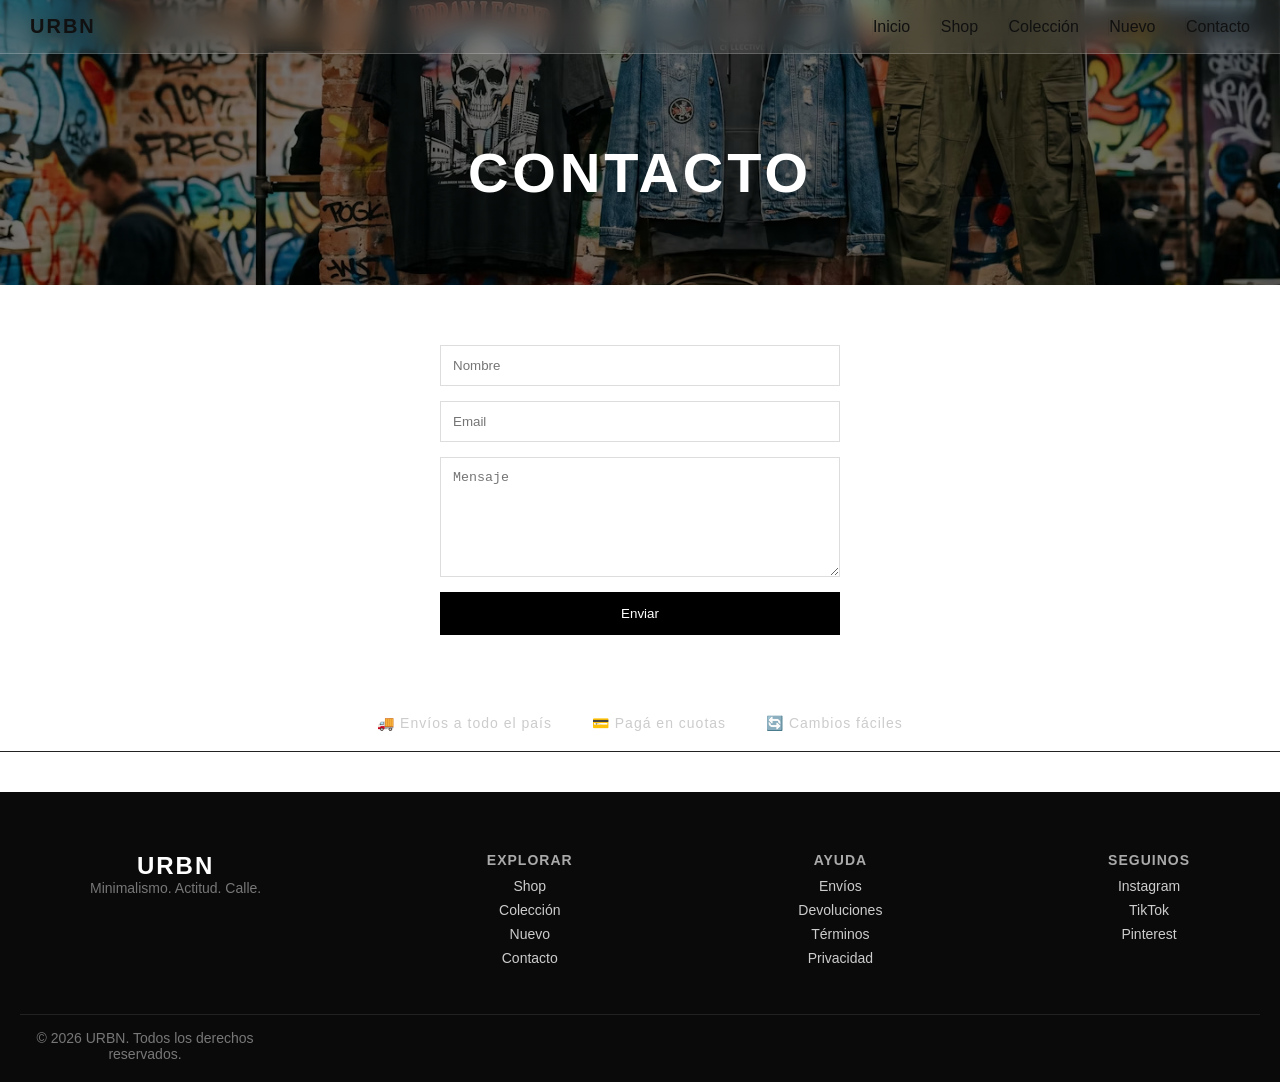
==== pages/contacto.html @ acedf94b "first commit" ====
<!DOCTYPE html>
<html lang="es">
<head>
<meta charset="UTF-8">
<meta name="viewport" content="width=device-width, initial-scale=1.0">
<title>Contacto - URBN</title>
<link rel="stylesheet" href="../css/style.css">
</head>

<body>

<header>
    <a href="../index.html" class="logo">URBN</a>
    <nav>
        <a href="../index.html">Inicio</a>
        <a href="./shop.html">Shop</a>
        <a href="./coleccion.html">Colección</a>
        <a href="./nuevo.html">Nuevo</a>
        <a href="#">Contacto</a>
    </nav>
</header>

<section class="page-header">
    <h1>CONTACTO</h1>
</section>

<section class="contact">
    <form>
        <input type="text" placeholder="Nombre" required>
        <input type="email" placeholder="Email" required>
        <textarea placeholder="Mensaje" required></textarea>
        <button type="submit">Enviar</button>
    </form>
</section>

<section class="footer-benefits">
    <div>🚚 Envíos a todo el país</div>
    <div>💳 Pagá en cuotas</div>
    <div>🔄 Cambios fáciles</div>
</section>

    <footer class="footer">
    <div class="footer-container">

        <div class="footer-brand">
            <h2>URBN</h2>
            <p>Minimalismo. Actitud. Calle.</p>
        </div>

        <div class="footer-links">
            <h4>Explorar</h4>
            <a href="#">Shop</a>
            <a href="#">Colección</a>
            <a href="#">Nuevo</a>
            <a href="#">Contacto</a>
        </div>

        <div class="footer-links">
            <h4>Ayuda</h4>
            <a href="#">Envíos</a>
            <a href="#">Devoluciones</a>
            <a href="#">Términos</a>
            <a href="#">Privacidad</a>
        </div>

        <div class="footer-social">
            <h4>Seguinos</h4>
            <a href="#">Instagram</a>
            <a href="#">TikTok</a>
            <a href="#">Pinterest</a>
        </div>

    </div>

    <div class="footer-bottom">
        <p>© 2026 URBN. Todos los derechos reservados.</p>
    </div>
</footer>

</body>
</html>
---- css/style.css ----
/* =========================
   RESET
========================= */
* {
    margin: 0;
    padding: 0;
    box-sizing: border-box;
}

/* =========================
   BODY
========================= */
body {
    font-family: 'Montserrat', sans-serif;
    background: #fff;
    color: #111;
}



/* =========================
   HEADER
========================= */
header {
    position: fixed;
    top: 0;
    width: 100%;
    padding: 15px 30px;
    display: flex;
    justify-content: space-between;
    align-items: center;

    background: rgba(255, 255, 255, 0.1); /* transparencia */
    backdrop-filter: blur(10px); /* efecto vidrio */
    -webkit-backdrop-filter: blur(10px);

    border-bottom: 1px solid rgba(255,255,255,0.2);
    z-index: 1000;
}
.logo {
    font-weight: 900;
    letter-spacing: 2px;
    font-size: 20px;
}

nav a {
    border-left: 1px solid rgba(0,0,0,0.05);
    margin-left: 25px;
    text-decoration: none;
    color: #111;
    position: relative;
}

nav a::after {
    content: "";
    width: 0;
    height: 2px;
    background: black;
    position: absolute;
    bottom: -5px;
    left: 0;
    transition: 0.3s;
}

nav a:hover::after {
    width: 100%;
}

/* =========================
   HERO
========================= */
.hero {
    height: 100vh;
    background: url('../images/fondo1.avif') center/cover no-repeat;
    display: flex;
    align-items: center;
    justify-content: center;
    position: relative;
}

.overlay {
    position: absolute;
    inset: 0;
    background: rgba(0,0,0,0.4);
}

.hero-content {
    position: relative;
    color: white;
    text-align: center;
    z-index: 2;
}

.hero h1 {
    font-size: 80px;
    opacity: 0;
    transform: translateY(20px);
    animation: fadeUp 0.8s ease-out forwards;
}
@keyframes fadeUp {
    to {
        opacity: 1;
        transform: translateY(0);
    }
}

.hero p {
    margin: 20px 0;
}

/* BOTÓN */
.btn {
    padding: 15px 30px;
    background: white;
    color: black;
    text-decoration: none;
    transition: 0.3s;
}

.btn:hover {
    background: black;
    color: white;
    transform: scale(1.05);
}

.fade-in.delay {
    margin-top: 25px;
    font-size: 14px;
    color: #999;
    font-weight: 500;
    letter-spacing: 2px;
    text-transform: uppercase;
    text-align: center;
    max-width: 500px;
    margin-left: auto;
    margin-right: auto;
    position: relative;
}

.fade-in.delay::before,
.fade-in.delay::after {
    content: "";
    display: inline-block;
    width: 40px;
    height: 1px;
    background: #ccc;
    vertical-align: middle;
    margin: 0 10px;
}

/* =========================
   PRODUCTOS
========================= */
.products {
    padding: 120px 50px 80px;
    display: grid;
    grid-template-columns: repeat(3, 1fr);
    gap: 40px;
}



/* IMÁGENES */
.img-container {
    width: 100%;
    height: 350px;
    overflow: hidden;
}

.img-container img {
    width: 100%;
    height: 100%;
    object-fit: cover;
    transition: 0.5s;
}

.img-container:hover img {
    transform: scale(1.1);
}

/* TEXTO */
.product h3 {
    margin: 10px 0;
}

.product p {
    color: #555;
}

/* BOTÓN PRODUCTO */
.product button {
    margin-top: 10px;
    padding: 10px 20px;
    border: 1px solid black;
    background: none;
    cursor: pointer;
    transition: 0.3s;
}

.product button:hover {
    background: black;
    color: white;
}

.product-btn {
    display: inline-block;
    margin-top: 10px;
    padding: 10px 20px;
    border: 1px solid white;
    text-decoration: none;
    color: white;
    font-size: 0.9rem;
    transition: 0.3s;
    background: transparent;
    
}

.product-btn:hover {
    background: white;
    color: black;
}

/* =========================
   CARRITO
========================= */
.cart-icon {
    position: fixed;
    top: 90px;
    right: 20px;
    background: black;
    color: white;
    padding: 12px;
    border-radius: 50%;
    cursor: pointer;
    z-index: 2000;
    transition: 0.3s;
}

.cart-icon:hover {
    transform: scale(1.1);
}

.cart-panel {
    position: fixed;
    top: 0;
    right: -350px;
    width: 320px;
    height: 100%;
    background: white;
    box-shadow: -5px 0 20px rgba(0,0,0,0.2);
    padding: 20px;
    transition: 0.4s;
    z-index: 1500;
}

.cart-panel.active {
    right: 0;
}

/* =========================
   CONTACTO
========================= */
.contact {
    padding: 60px 20px;
    display: flex;
    justify-content: center;
}

.contact form {
    width: 100%;
    max-width: 400px;
    display: flex;
    flex-direction: column;
}

.contact input,
.contact textarea {
    margin-bottom: 15px;
    padding: 12px;
    border: 1px solid #ddd;
}

.contact input:focus,
.contact textarea:focus {
    outline: none;
    border-color: black;
}

.contact textarea {
    min-height: 120px;
}

.contact button {
    padding: 14px;
    background: black;
    color: white;
    border: none;
    cursor: pointer;
}
/* =========================
   INTRO / SECTION HEADER
========================= */
.intro {
    background: #f5f5f5; /* mismo tono que about */
    padding: 80px 20px;
    text-align: center;
    display: flex;
    flex-direction: column;
    align-items: center;
}

/* TITULO */
.intro h2 {
    font-size: 28px;
    font-weight: 600;
    letter-spacing: 2px;
    text-transform: uppercase;
    margin-bottom: 10px;
    position: relative;
}

/* línea decorativa */
.intro h2::after {
    content: "";
    display: block;
    width: 40px;
    height: 2px;
    background: black;
    margin: 10px auto 0;
}

/* SUBTÍTULO */
.intro p {
    font-size: 14px;
    color: #666;
    max-width: 500px;
    line-height: 1.6;
    margin-top: 10px;
}

/* =========================
   ABOUT SECTION (CON FONDO)
========================= */
.about {
    background: linear-gradient(180deg, #f7f7f7, #ffffff);
    padding: 90px 20px;
    display: flex;
    justify-content: center;
    text-align: center;
}

.about-content {
    max-width: 750px;
}

.about h2 {
    font-size: 30px;
    margin-bottom: 15px;
    letter-spacing: 2px;
    text-transform: uppercase;
    position: relative;
}

/* línea decorativa */
.about h2::after {
    content: "";
    display: block;
    width: 40px;
    height: 2px;
    background: black;
    margin: 10px auto 0;
}

.about p {
    font-size: 14px;
    line-height: 1.7;
    color: #555;
}
/* =========================
   FEATURED - HERO SECUNDARIO
========================= */
.featured {
    display: flex;
    align-items: center;
    justify-content: space-between;
    gap: 60px;
    padding: 100px 50px;
    background: #fff;
    position: relative;
}

/* TEXTO */
.featured-text {
    flex: 1;
    max-width: 520px;
}

.featured-text h2 {
    font-size: 42px;
    font-weight: 600;
    letter-spacing: 2px;
    text-transform: uppercase;
    margin-bottom: 20px;
    line-height: 1.1;
}

.featured-text p {
    font-size: 15px;
    color: #555;
    line-height: 1.7;
    margin-bottom: 25px;
}

/* BOTÓN MÁS IMPACTO */
.featured .btn {
    display: inline-block;
    padding: 14px 26px;
    font-size: 13px;
    letter-spacing: 1px;
    text-transform: uppercase;
    background: black;
    color: white;
    transition: 0.3s ease;
}

.featured .btn:hover {
    background: #333;
    transform: translateY(-2px);
}

/* IMAGEN */
.featured-img {
    flex: 1;
    height: 500px;
    overflow: hidden;
    position: relative;
}

.featured-img img {
    width: 100%;
    height: 100%;
    object-fit: cover;
    transition: transform 0.7s ease;
}

/* efecto más agresivo */
.featured-img:hover img {
    transform: scale(1.08);
}
/* línea de acento */
.featured-text h2::after {
    content: "";
    display: block;
    width: 50px;
    height: 2px;
    background: black;
    margin-top: 12px;
}

/* leve separación visual */
.featured {
    border-top: 1px solid #eee;
    border-bottom: 1px solid #eee;
}

.footer-benefits {
    display: flex;
    justify-content: center;
    gap: 40px;
    flex-wrap: wrap;

    padding: 20px 10px;
    border-bottom: 1px solid #222;
    margin-bottom: 40px;

    color: #ccc;
    font-size: 14px;
    letter-spacing: 1px;
}

.footer-benefits div {
    display: flex;
    align-items: center;
    gap: 8px;
    transition: 0.3s;
}

.footer-benefits div:hover {
    color: #fff;
    transform: translateY(-2px);
}

/* =========================
   FOOTER
========================= */
footer {
    padding: 25px;
    text-align: center;
    background: #111;
    color: white;
}

/* SEO TEXT SECTION */
.seo-text {
    padding: 80px 20px;
    background-color: #0f0f0f; /* negro suave */
    color: #f5f5f5;
    text-align: center;
}

.seo-text h2 {
    font-size: 2rem;
    font-weight: 700;
    margin-bottom: 20px;
    letter-spacing: 1px;
    text-transform: uppercase;
}

.seo-text p {
    max-width: 700px;
    margin: 0 auto;
    font-size: 1rem;
    line-height: 1.7;
    color: #bdbdbd; /* gris suave */
}
/* =========================
   HAMBURGUESA
========================= */
.menu-toggle {
    display: none;
    width: 30px;
    height: 22px;
    cursor: pointer;
    flex-direction: column;
    justify-content: space-between;
}

.menu-toggle span {
    height: 2px;
    background: black;
    width: 100%;
    transition: 0.3s;
}

.menu-toggle:hover {
    transform: scale(1.1);
}

.menu-toggle.active span:nth-child(1) {
    transform: rotate(45deg) translate(5px, 5px);
}

.menu-toggle.active span:nth-child(2) {
    opacity: 0;
}

.menu-toggle.active span:nth-child(3) {
    transform: rotate(-45deg) translate(6px, -6px);
}

/* =========================
   ANIMACIONES
========================= */
@keyframes fadeUp {
    from {
        opacity: 0;
        transform: translateY(40px);
    }
    to {
        opacity: 1;
        transform: translateY(0);
    }
}

/* SHOP HEADER */
.shop-header {
    text-align: center;
    padding: 70px 20px 40px;
}

.shop-header h1 {
    font-size: 3rem;
    font-weight: 700;
    letter-spacing: 4px;
    text-transform: uppercase;
    position: relative;
    display: inline-block;
    opacity: 0;
    transform: translateY(20px);
    animation: fadeUp 0.8s ease-out forwards
}

@keyframes fadeUp {
    to {
        opacity: 1;
        transform: translateY(0);
    }
}

.shop-header h1::after {
    content: "";
    display: block;
    width: 60px;
    height: 2px;
    background: black;
    margin: 12px auto 0;
}
.shop-header p {
    color: #666;
    margin-top: 15px;
    font-size: 1rem;
    letter-spacing: 1px;
}

/* FILTROS */
.filters {
    display: flex;
    justify-content: center;
    gap: 12px;
    margin-bottom: 60px;
    flex-wrap: wrap;
}

.filters button {
    background: transparent;
    border: 1px solid #bbb;
    padding: 10px 16px;
    font-size: 0.85rem;
    letter-spacing: 1px;
    text-transform: uppercase;
    cursor: pointer;
    transition: 0.3s ease;
}

.filters button:hover {
    background: black;
    color: white;
    border-color: black;
    transform: translateY(-2px);
}

/* GRID PRODUCTOS SHOP*/
.products-carousel {
    display: grid;
    grid-template-columns: repeat(auto-fit, minmax(220px, 1fr));
    gap: 30px;
    padding: 0 30px 80px;
}


/* SHOP - CARRUSEL */

.products-carousel .product {
    min-width: 250px;
    flex: 0 0 auto;
}

/* TARJETA PRODUCTO */
.product {
    text-align: center;
    transition: transform 0.3s;
}

.product:hover {
    transform: translateY(-5px);
}



/* TEXTO */
.product h3 {
    margin: 12px 0 5px;
    font-size: 1rem;
    font-weight: 500;
}

.price {
    color: #888;
    font-size: 0.9rem;
}

/* BOTÓN */
.product button {
    margin-top: 10px;
    padding: 10px;
    width: 100%;
    border: none;
    background: black;
    color: white;
    font-size: 0.9rem;
    cursor: pointer;
    transition: 0.3s;
}

.product button:hover {
    background: #333;
}
/*LOGO*/
.logo {
    color: #111;
    text-decoration: none;
}


/* =========================
   SHOP HERO
========================= */
.shop-hero {
    padding: 140px 20px 80px;
    text-align: center;
    background: 
        linear-gradient(rgba(0,0,0,0.55), rgba(0,0,0,0.55)),
        url('../images/fondo1.avif') center/cover no-repeat;
    color: white;
}
.shop-hero h2 {
    font-size: 3.2rem;
    letter-spacing: 4px;
    text-transform: uppercase;
    font-weight: 700;
}

.shop-hero p {
    color: #ddd;
    margin-top: 10px;
    font-size: 1rem;
    letter-spacing: 1px;
}
.shop-hero h2 {
    position: relative;
    display: inline-block;
}

.shop-hero h2::after {
    content: "";
    display: block;
    width: 60px;
    height: 2px;
    background: white;
    margin: 15px auto 0;
    opacity: 0.7;
}

/* =========================
   SHOP BANNER
========================= */
.shop-banner {
    margin: 60px 0;
    padding: 60px 20px;
    background: #111;
    color: white;
    text-align: center;
}

.shop-banner h3 {
    font-size: 1.8rem;
    text-transform: uppercase;
    letter-spacing: 1px;
}

.shop-banner p {
    margin-top: 10px;
    color: #bbb;
}

/* =========================
   LOOKBOOK
========================= */
.lookbook {
    display: grid;
    grid-template-columns: repeat(2, 1fr);
    gap: 20px;
    padding: 60px 30px;
}

.lookbook .look {
    position: relative;
    overflow: hidden;
}

.lookbook img {
    width: 100%;
    height: 450px;
    object-fit: contain;
    background: #f5f5f5;
    transition: 0.5;
    transition: transform 0.4s ease;
    cursor: pointer;
}

.lookbook img:hover {
    transform: scale(1.05);
}
.lookbook .look:hover img {
    transform: scale(1.05);
}

.lookbook p {
    position: absolute;
    bottom: 15px;
    left: 15px;
    color: white;
    background: rgba(0,0,0,0.5);
    padding: 5px 10px;
    font-size: 0.9rem;
}

.look {
    opacity: 0;
    transform: translateX(0);
    transition: all 0.8s ease-out;
}

/* estados iniciales */
.look.left {
    transform: translateX(-60px);
}

.look.right {
    transform: translateX(60px);
}

/* cuando se activa */
.look.show {
    opacity: 1;
    transform: translateX(0);
}



/* =========================
   DIVIDER / TITULOS INTERMEDIOS
========================= */
.divider {
    text-align: center;
    padding: 60px 20px;
}

.divider h3 {
    font-size: 1.5rem;
    text-transform: uppercase;
    letter-spacing: 2px;
}

/* =========================
   STORY / BRANDING
========================= */
.story {
    padding: 100px 20px;
    text-align: center;
    background: #f5f5f5;
}

.story h2 {
    font-size: 2rem;
    text-transform: uppercase;
    letter-spacing: 1px;
    margin-bottom: 15px;
}

.story p {
    max-width: 600px;
    margin: 0 auto;
    color: #555;
    line-height: 1.7;
}

/* =========================
   LOAD MORE
========================= */
.more-products {
    text-align: center;
    padding: 60px 20px;
}

.more-products button {
    padding: 12px 25px;
    border: 1px solid black;
    background: none;
    cursor: pointer;
    transition: 0.3s;
}

.more-products button:hover {
    background: black;
    color: white;
}

/* ===== PAGE HEADER ===== */
.page-header {
    padding: 140px 20px 80px;
    text-align: center;
    background: 
        linear-gradient(rgba(0,0,0,0.55), rgba(0,0,0,0.55)),
        url('../images/fondo1.avif') center/cover no-repeat;
    color: white;
}

.page-header h1,
.page-header p {
    position: relative;
    z-index: 1;
}

.page-header h1 {
    font-size: 56px;
    letter-spacing: 4px;
}

.page-header p {
    margin-top: 10px;
    opacity: 0.85;
}


/* ===== INTRO ===== */
.collection-intro {
    max-width: 800px;
    margin: auto;
    text-align: center;
    padding: 60px 20px;
}

.collection-intro h2 {
    font-size: 28px;
    margin-bottom: 20px;
}

.collection-intro p {
    margin-bottom: 15px;
    line-height: 1.6;
    opacity: 0.8;
}


/* ===== BLOQUES (IMAGEN + TEXTO) ===== */
.collection-block {
    display: flex;
    align-items: center;
    justify-content: center;
    gap: 60px;
    padding: 80px 10%;
}

.collection-block .text {
    max-width: 500px;
}

.collection-block h2 {
    font-size: 26px;
    margin-bottom: 15px;
}

.collection-block p {
    margin-bottom: 10px;
    line-height: 1.6;
    opacity: 0.8;
}

.collection-block .image img {
    width: 100%;
    max-width: 450px;
}


/* BLOQUE INVERTIDO */
.collection-block.reverse {
    flex-direction: row-reverse;
}


/* ===== FRASE DESTACADA ===== */
.collection-quote {
    text-align: center;
    padding: 100px 20px;
}

.collection-quote h2 {
    font-size: 32px;
    font-style: italic;
    letter-spacing: 1px;
}


/* ===== LOOKBOOK (MINIMAL) ===== */


.lookbook {
    display: flex;
    justify-content: center;
    gap: 80px;
    padding: 100px 20px;
}

.look {
    max-width: 500px;
    text-align: center;
}

.look img {
    width: 100%;
    height: 650px;       /* 👈 acá está el cambio grande */
    object-fit: cover;
    display: block;
    transition: transform 0.4s ease;
}

.look:hover img {
    transform: scale(1.04);
}

.look p {
    margin-top: 15px;
    font-size: 16px;
    opacity: 0.8;
}

/* ===== CIERRE ===== */
.collection-end {
    text-align: center;
    padding: 100px 20px;
}

.collection-end h2 {
    font-size: 28px;
    margin-bottom: 15px;
}

.collection-end p {
    max-width: 600px;
    margin: auto;
    opacity: 0.8;
    line-height: 1.6;
}

.collection-intro,
.collection-block,
.collection-quote,
.collection-end {
    opacity: 0;
    transform: translateY(60px) scale(0.98);
    transition: all 0.7s cubic-bezier(0.2, 0.8, 0.2, 1);
}

.show {
    opacity: 1;
    transform: translateY(0) scale(1);
}

.collection-block {
    display: flex;
    align-items: center;
    justify-content: center;
    gap: 80px;
    padding: 100px 10%;
}

.collection-block .text {
    max-width: 500px;
}

.collection-block h2 {
    font-size: 32px;
    letter-spacing: 1px;
    margin-bottom: 15px;
}

.collection-block p {
    line-height: 1.7;
    opacity: 0.85;
}

.collection-block .image img {
    width: 100%;
    max-width: 450px;
    height: 600px;
    object-fit: cover;
}

/* alternado más limpio */
.collection-block.reverse {
    flex-direction: row-reverse;
}

.collection-quote {
    text-align: center;
    padding: 140px 20px;
    background: #0d0d0d;
    color: white;
}

.collection-quote h2 {
    font-size: 38px;
    max-width: 800px;
    margin: auto;
    font-weight: 400;
}

.products-nuevo {
    padding: 20px;
}

.carousel-nuevo {
    display: flex;
    gap: 20px;
    overflow-x: auto;
    scroll-behavior: smooth;
}

.carousel-nuevo::-webkit-scrollbar {
    display: none;
}

.carousel-nuevo .product {
    min-width: 250px;
    flex: 0 0 auto;
    background: #f5f5f5;
    padding: 15px;
    border-radius: 10px;
    text-align: center;
    transition: transform 0.3s;
}

.carousel-nuevo .product:hover {
    transform: scale(1.05);
}

.carousel-nuevo img {
    width: 100%;
    height: 320px; /* mismo alto para todas */
    object-fit: cover; /* recorta sin deformar */
    border-radius: 8px;
}

.nuevo-intro {
    padding: 50px 20px;
    text-align: center;
}

.nuevo-intro h2 {
    font-size: 34px;
    font-weight: 900;
    letter-spacing: 3px;
    text-transform: uppercase;
    position: relative;
    display: inline-block;
}

.nuevo-intro h2::after {
    content: "";
    display: block;
    width: 60%;
    height: 3px;
    background: black;
    margin: 8px auto 0;
}

.nuevo-intro p {
    margin-top: 15px;
    font-size: 15px;
    color: #888;
    max-width: 480px;
    margin-left: auto;
    margin-right: auto;
}



.subtitle {
    margin-top: 25px;
    font-size: 14px;
    color: #999;
    font-weight: 500;
    letter-spacing: 2px;
    text-transform: uppercase;
    text-align: center;
    max-width: 500px;
    margin-left: auto;
    margin-right: auto;
    position: relative;
}

.subtitle::before,
.subtitle::after {
    content: "";
    display: inline-block;
    width: 40px;
    height: 1px;
    background: #ccc;
    vertical-align: middle;
    margin: 0 10px;
}

.footer {
    background: #0a0a0a;
    color: #fff;
    padding: 60px 20px 20px;
}

.footer-container {
    display: flex;
    justify-content: space-between;
    flex-wrap: wrap;
    gap: 40px;
    max-width: 1100px;
    margin: auto;
}

.footer h2 {
    font-size: 24px;
    font-weight: 900;
    letter-spacing: 2px;
}

.footer h4 {
    margin-bottom: 10px;
    font-size: 14px;
    letter-spacing: 1px;
    text-transform: uppercase;
    color: #aaa;
}

.footer p {
    color: #777;
    font-size: 14px;
    max-width: 250px;
}

.footer a {
    display: block;
    text-decoration: none;
    color: #ccc;
    margin-bottom: 8px;
    font-size: 14px;
    transition: 0.3s;
}

.footer a:hover {
    color: #fff;
    transform: translateX(5px);
}

.footer-bottom {
    border-top: 1px solid #222;
    margin-top: 40px;
    padding-top: 15px;
    text-align: center;
    font-size: 13px;
    color: #666;
}

/* =========================
   RESPONSIVE
========================= */
@media (max-width: 768px) {
    header {
        flex-direction: column;
        padding: 15px;
    }

    .hero h1 {
        font-size: 40px;
    }

    .products {
        grid-template-columns: repeat(2, 1fr);
        padding: 80px 20px;
    }
    .menu-toggle {
        display: flex;
    }

    nav {
        position: fixed;
        top: 0;
        right: -100%;
        width: 80%;
        height: 100vh;
        background: white;
        flex-direction: column;
        padding: 100px 40px;
        gap: 25px;
        transition: 0.4s ease;
        z-index: 1500;
    }

    nav.active {
        right: 0;
    }

    header {
        flex-direction: row;
        align-items: center;
    }

    nav {
        position: fixed;
        top: 0;
        right: -100%;
        width: 75%;
        height: 100vh;

        display: flex;
        flex-direction: column;
        justify-content: center;
        align-items: flex-start;

        padding: 80px 50px;
        gap: 25px;

        background: rgba(255, 255, 255, 0.85);
        backdrop-filter: blur(20px);
        -webkit-backdrop-filter: blur(20px);

        box-shadow: -20px 0 60px rgba(0,0,0,0.15);
        transition: 0.5s cubic-bezier(0.77, 0, 0.18, 1);
    }

    nav.active {
        right: 0;
    }

    nav a {
        font-size: 22px;
        font-weight: 600;
        letter-spacing: 1px;
        color: #111;
        text-decoration: none;

        opacity: 0;
        transform: translateX(30px);
        transition: all 0.4s ease;
    }

    nav.active a {
        opacity: 1;
        transform: translateX(0);
    }

    nav.active a:nth-child(1) { transition-delay: 0.1s; }
    nav.active a:nth-child(2) { transition-delay: 0.2s; }
    nav.active a:nth-child(3) { transition-delay: 0.3s; }
    nav.active a:nth-child(4) { transition-delay: 0.4s; }

    nav a::after {
        content: "";
        width: 0;
        height: 2px;
        background: black;
        position: absolute;
        bottom: -6px;
        left: 0;
        transition: 0.3s;
    }

    nav a:hover::after {
        width: 100%;
    }

    .seo-text {
        padding: 60px 15px;
    }

    .seo-text h2 {
        font-size: 1.6rem;
    }

    .seo-text p {
        font-size: 0.95rem;
    }

    .shop-hero h2 {
        font-size: 2rem;
    }

    .lookbook {
        grid-template-columns: 1fr;
    }

    .lookbook img {
        height: 300px;
    }

    .collection-block {
        flex-direction: column;
        text-align: center;
    }

    .collection-block.reverse {
        flex-direction: column;
    }

    .lookbook {
        flex-direction: column;
        align-items: center;
        gap: 40px;
    }

    .look img {
        height: 450px;
    }

    .footer-benefits {
        flex-direction: column;
        gap: 12px;
        text-align: center;
        padding: 20px 10px;
    }

    .footer-benefits div {
        justify-content: center;
        font-size: 13px;
        padding: 8px 0;
    }

    /* 🔥 FOOTER */
    .footer-container {
        flex-direction: column;
        text-align: center;
        gap: 30px;
    }

    .footer-brand p {
        max-width: 100%;
        margin: 0 auto;
    }

    .footer-links,
    .footer-social {
        align-items: center;
    }

    .footer a {
        margin-bottom: 6px;
    }

    /* 🔥 FOOTER BOTTOM */
    .footer-bottom {
        font-size: 12px;
        padding-top: 20px;
    }

    .footer-links,
.footer-social {
    background: #111;
    padding: 15px;
    border-radius: 10px;
}
    

    
}

@media (max-width: 480px) {
    .products {
        grid-template-columns: 1fr;
    }
    .featured {
        flex-direction: column;
        text-align: center;
        padding: 70px 20px;
    }

    .featured-text h2 {
        font-size: 30px;
    }

    

}
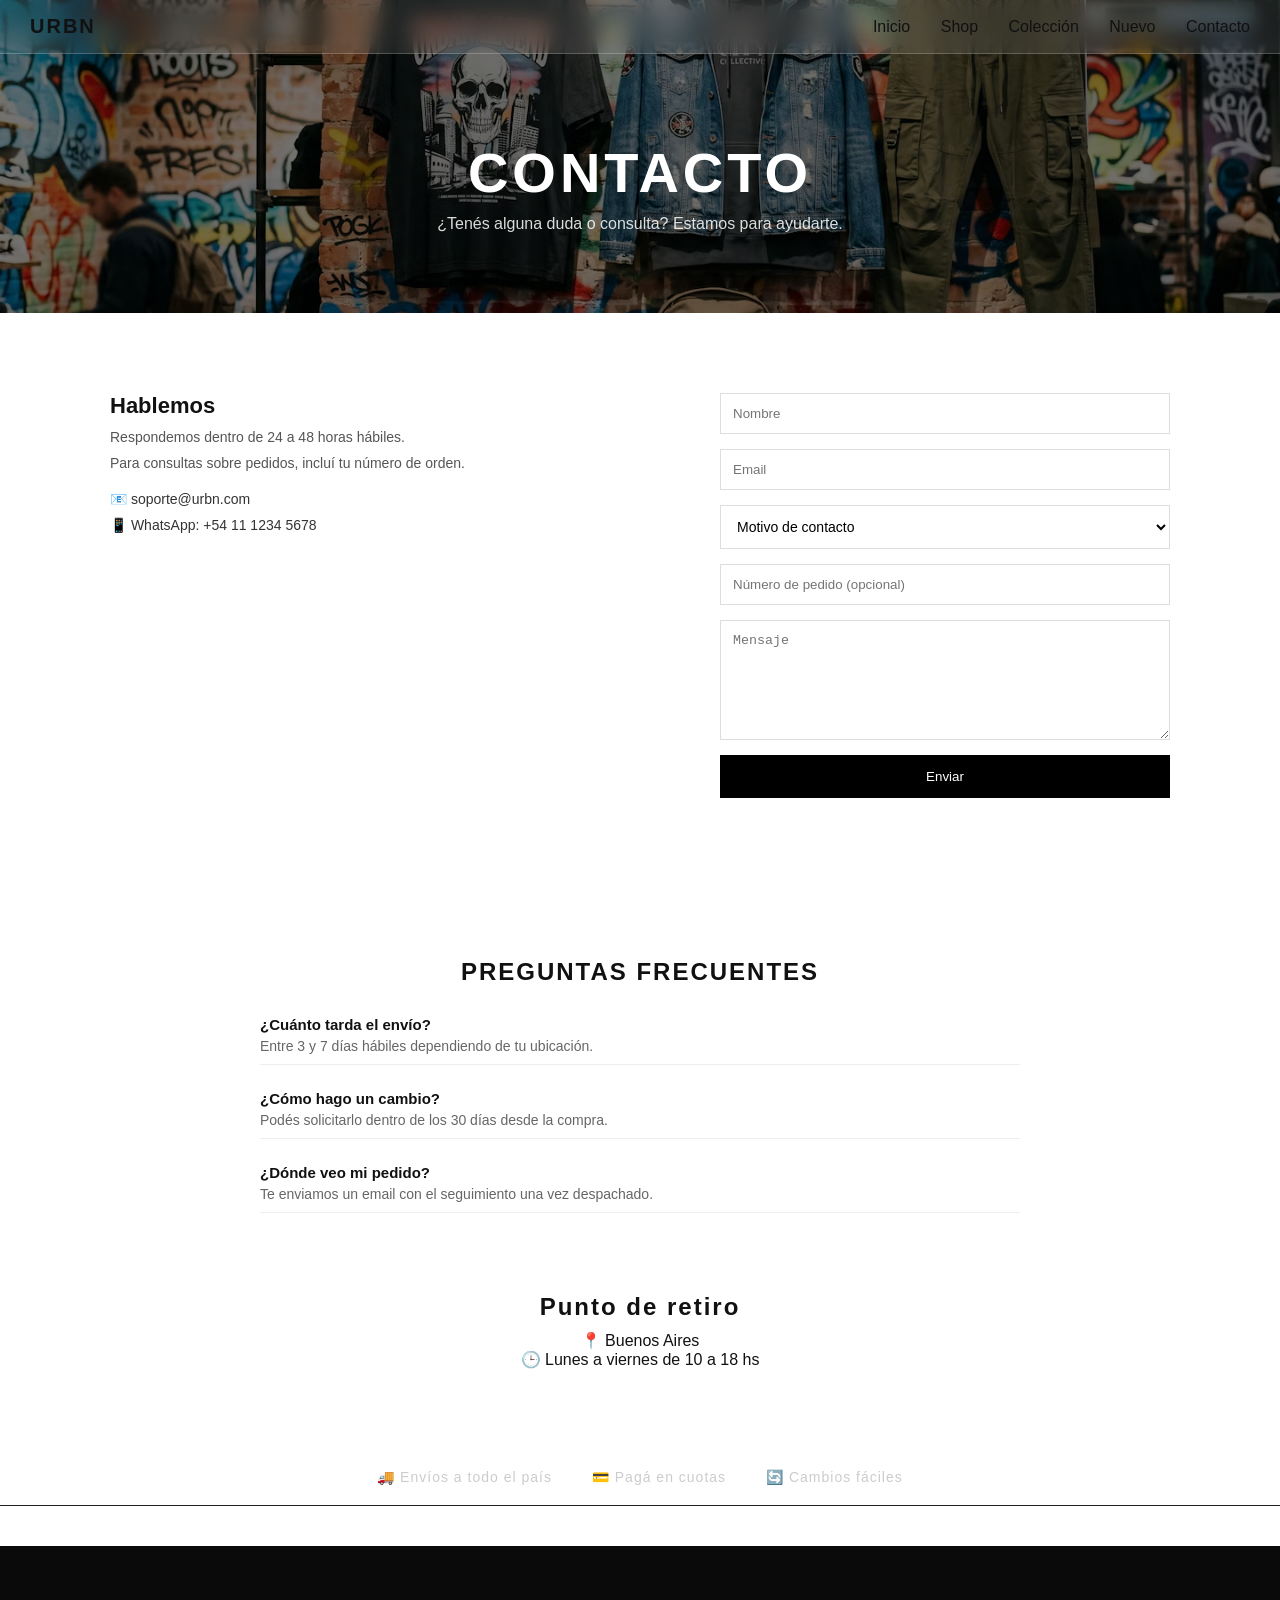
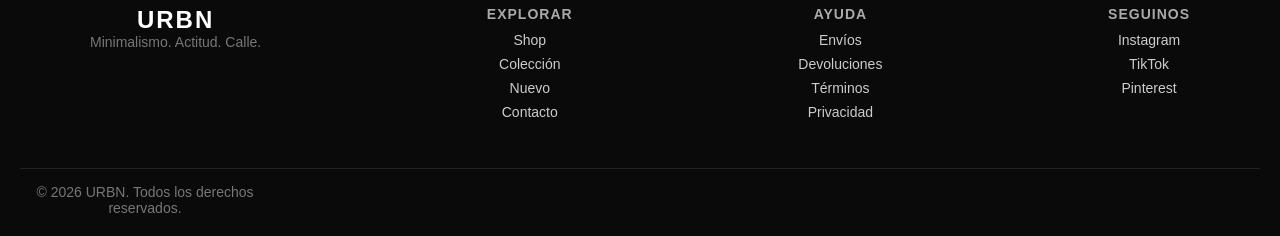
==== commit 7ccc2993: "page contacto terminada" ====
--- a/pages/contacto.html
+++ b/pages/contacto.html
@@ -22,24 +22,80 @@
 
 <section class="page-header">
     <h1>CONTACTO</h1>
+    <p>¿Tenés alguna duda o consulta? Estamos para ayudarte.</p>
 </section>
 
 <section class="contact">
+
+    <!-- INFO -->
+    <div class="contact-info">
+        <h3>Hablemos</h3>
+        <p>Respondemos dentro de 24 a 48 horas hábiles.</p>
+        <p>Para consultas sobre pedidos, incluí tu número de orden.</p>
+
+        <div class="contact-alt">
+            <p>📧 soporte@urbn.com</p>
+            <p>📱 WhatsApp: +54 11 1234 5678</p>
+        </div>
+    </div>
+
+    <!-- FORM -->
     <form>
         <input type="text" placeholder="Nombre" required>
         <input type="email" placeholder="Email" required>
+
+        <select required>
+            <option value="">Motivo de contacto</option>
+            <option>Consulta general</option>
+            <option>Pedido</option>
+            <option>Cambios / Devoluciones</option>
+            <option>Pagos</option>
+        </select>
+
+        <input type="text" placeholder="Número de pedido (opcional)">
         <textarea placeholder="Mensaje" required></textarea>
+
         <button type="submit">Enviar</button>
     </form>
+
 </section>
 
+<!-- FAQ -->
+<section class="faq">
+    <h2>Preguntas frecuentes</h2>
+
+    <div class="faq-item">
+        <h4>¿Cuánto tarda el envío?</h4>
+        <p>Entre 3 y 7 días hábiles dependiendo de tu ubicación.</p>
+    </div>
+
+    <div class="faq-item">
+        <h4>¿Cómo hago un cambio?</h4>
+        <p>Podés solicitarlo dentro de los 30 días desde la compra.</p>
+    </div>
+
+    <div class="faq-item">
+        <h4>¿Dónde veo mi pedido?</h4>
+        <p>Te enviamos un email con el seguimiento una vez despachado.</p>
+    </div>
+</section>
+
+<!-- UBICACIÓN -->
+<section class="location">
+    <h2>Punto de retiro</h2>
+    <p>📍 Buenos Aires</p>
+    <p>🕒 Lunes a viernes de 10 a 18 hs</p>
+</section>
+
+<!-- BENEFICIOS -->
 <section class="footer-benefits">
     <div>🚚 Envíos a todo el país</div>
     <div>💳 Pagá en cuotas</div>
     <div>🔄 Cambios fáciles</div>
 </section>
 
-    <footer class="footer">
+<!-- FOOTER -->
+<footer class="footer">
     <div class="footer-container">
 
         <div class="footer-brand">
@@ -49,9 +105,9 @@
 
         <div class="footer-links">
             <h4>Explorar</h4>
-            <a href="#">Shop</a>
-            <a href="#">Colección</a>
-            <a href="#">Nuevo</a>
+            <a href="./shop.html">Shop</a>
+            <a href="./coleccion.html">Colección</a>
+            <a href="./nuevo.html">Nuevo</a>
             <a href="#">Contacto</a>
         </div>
 
--- a/css/style.css
+++ b/css/style.css
@@ -1164,6 +1164,32 @@
     margin-right: auto;
 }
 
+.arrow {
+    position: absolute;
+    top: 50%;
+    transform: translateY(-50%);
+    background: rgba(0,0,0,0.5);
+    color: white;
+    border: none;
+    font-size: 30px;
+    cursor: pointer;
+    padding: 10px;
+    z-index: 10;
+    border-radius: 50%;
+}
+
+.arrow.left {
+    left: 10px;
+}
+
+.arrow.right {
+    right: 10px;
+}
+
+.arrow:hover {
+    background: rgba(0,0,0,0.8);
+}
+
 
 
 .subtitle {
@@ -1247,6 +1273,118 @@
     text-align: center;
     font-size: 13px;
     color: #666;
+}
+
+/* =========================
+   CONTACTO - MEJORADO
+========================= */
+
+/* contenedor más completo */
+.contact {
+    padding: 80px 20px;
+    display: flex;
+    justify-content: center;
+    gap: 60px;
+    flex-wrap: wrap;
+    max-width: 1100px;
+    margin: auto;
+}
+
+/* bloque info izquierda */
+.contact-info {
+    flex: 1;
+    min-width: 280px;
+}
+
+.contact-info h3 {
+    font-size: 22px;
+    margin-bottom: 10px;
+}
+
+.contact-info p {
+    color: #555;
+    font-size: 14px;
+    margin-bottom: 10px;
+}
+
+/* contacto alternativo */
+.contact-alt {
+    margin-top: 20px;
+}
+
+.contact-alt p {
+    font-size: 14px;
+    color: #333;
+}
+
+/* FORM mejorado */
+.contact form {
+    flex: 1;
+    min-width: 280px;
+    max-width: 450px;
+}
+
+.contact select {
+    margin-bottom: 15px;
+    padding: 12px;
+    border: 1px solid #ddd;
+    background: white;
+    font-size: 14px;
+    cursor: pointer;
+}
+
+.contact select:focus {
+    outline: none;
+    border-color: black;
+}
+
+/* feedback mensaje */
+#formMessage {
+    font-size: 14px;
+}
+/* =========================
+   FAQ
+========================= */
+.faq {
+    max-width: 800px;
+    margin: 80px auto;
+    padding: 0 20px;
+}
+
+.faq h2 {
+    text-align: center;
+    margin-bottom: 30px;
+    letter-spacing: 2px;
+    text-transform: uppercase;
+}
+
+.faq-item {
+    margin-bottom: 25px;
+    border-bottom: 1px solid #eee;
+    padding-bottom: 10px;
+}
+
+.faq-item h4 {
+    font-size: 15px;
+    margin-bottom: 5px;
+}
+
+.faq-item p {
+    font-size: 14px;
+    color: #666;
+}
+
+/* =========================
+   UBICACIÓN
+========================= */
+.location {
+    text-align: center;
+    margin: 80px 0;
+}
+
+.location h2 {
+    margin-bottom: 10px;
+    letter-spacing: 2px;
 }
 
 /* =========================
@@ -1446,6 +1584,11 @@
     padding: 15px;
     border-radius: 10px;
 }
+
+.arrow {
+        display: none;
+    }
+    
     
 
     
